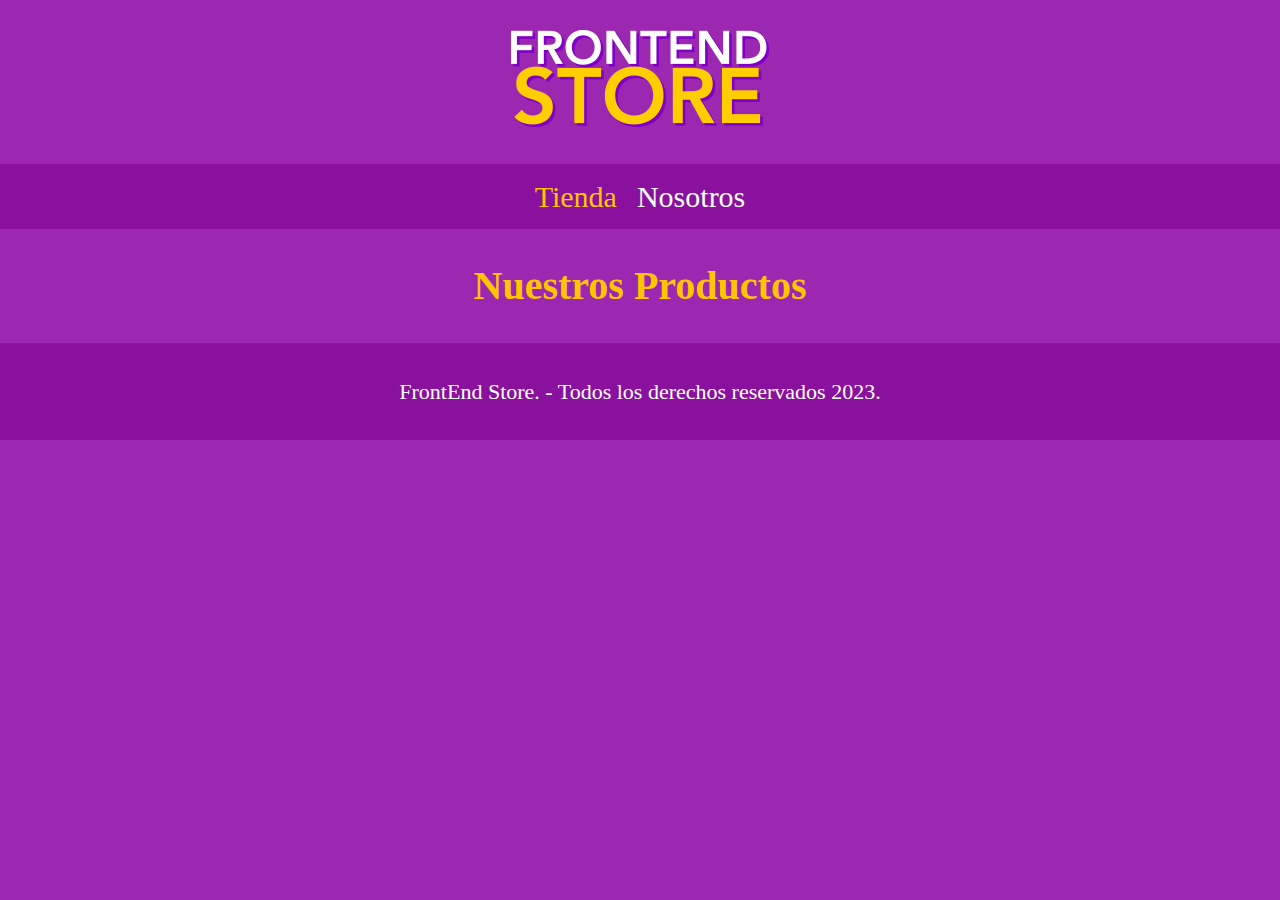
==== index.html @ 395a3dc1 "footer" ====
<!DOCTYPE html>
<html lang="en">
<head>
    <meta charset="UTF-8">
    <meta name="viewport" content="width=device-width, initial-scale=1.0">
    <title>FrontEnd Store</title>
    <link rel="stylesheet" href="css/normalize.css">
    <link rel="preconnect" href="https://fonts.googleapis.com">
    <link rel="preconnect" href="https://fonts.gstatic.com" crossorigin>
    <link href="https://fonts.googleapis.com/css2?family=Staatliches&display=swap" rel="stylesheet">
    <link rel="stylesheet" href="css/styles.css">
</head>
<body>
    <header class="header">
        <a href="index.html">
            <img class="header__logo" src="img/logo.png" alt="Logotipo">
        </a>
    </header>

    <nav class="navegacion">
            <a class="navegacion__enlace navegacion__enlace--activo" href="#">Tienda</a>
            <a class="navegacion__enlace" href="#">Nosotros</a>
        </nav>
        <main>

            <h1>Nuestros Productos</h1>








        </main>

        
    <footer class="footer">
        <p class="footer__texto">FrontEnd Store. - Todos los derechos reservados 2023.</p>
    </footer>
</body>
</html>
---- css/styles.css ----
:root{
    --primario : #9C27B0;
    --primarioOscuro : #89119D;
    --secundario : #FFC500;
    --secundarioOscuro: rgb(233,287,2);
    --blanco : #FFF;
    --negro : #000;
    
    /**Tipografia**/
    --fuentePrincipal :font-family: 'Staatliches', cursive;
}
html {
    box-sizing: border-box;
    font-size: 62.5%;
  }
  *, *:before, *:after {
    box-sizing: inherit;
  }
body{
    background-color: var(--primario);
    font-size: 1.6rem;
    line-height: 1.5;
}
p{
    font-family: Arial, Helvetica, sans-serif;
    color: var(--blanco);
    font-size: 1.8rem;
}
a{
    text-decoration: none;
}
img{
    max-width: 100%;
}
.contenedor{
    max-width: 120rem;
    margin: 0 auto; /**centra el contenido**/
}
h1,h2,h3{
    text-align: center;
    color: var(--secundario);
    font-family: var(--fuentePrincipal);
}
h1{
    font-size: 4rem;
}
h2{
    font-size: 3.2rem;
}
h3{
    font-size: 2.4rem;
}
/**Header**/
.header{
    display: flex;
    justify-content: center;

}
.header__logo{
    margin: 3rem 0;
}
/**Footer**/
.footer{
    background-color: var(--primarioOscuro);
    padding: 1rem 0;
    margin-top: 2rem;
}
.footer__texto{
    text-align: center;
    font-family: var(--fuentePrincipal);
    font-size: 2.2rem;
}

/**Navegacion**/
.navegacion{
    background-color: var(--primarioOscuro);
    padding: 1rem 0;
    display: flex;
    justify-content: center;
    gap: 2rem;
}
.navegacion__enlace{
    font-family: var(--fuentePrincipal);
    color: var(--blanco);
    font-size: 3rem;
}

.navegacion__enlace--activo,
.navegacion__enlace:hover{
    color: var(--secundario);
}
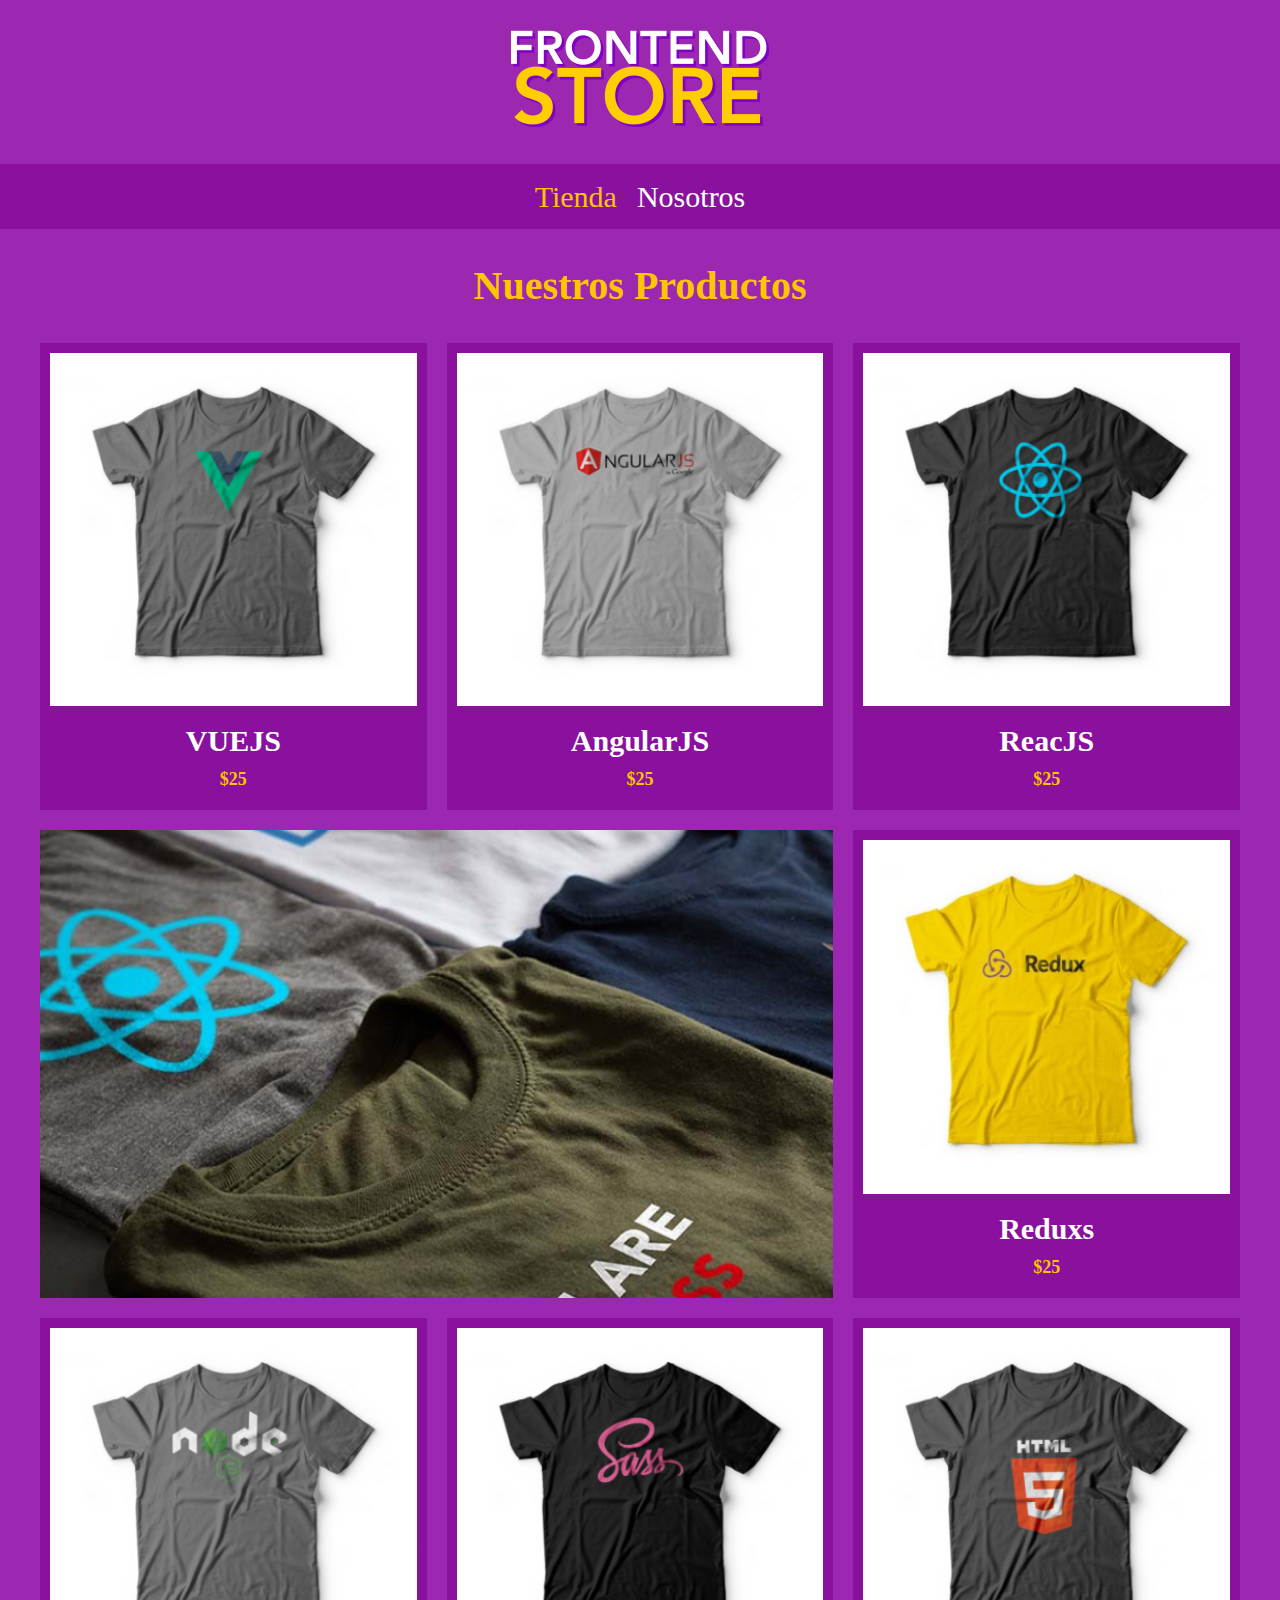
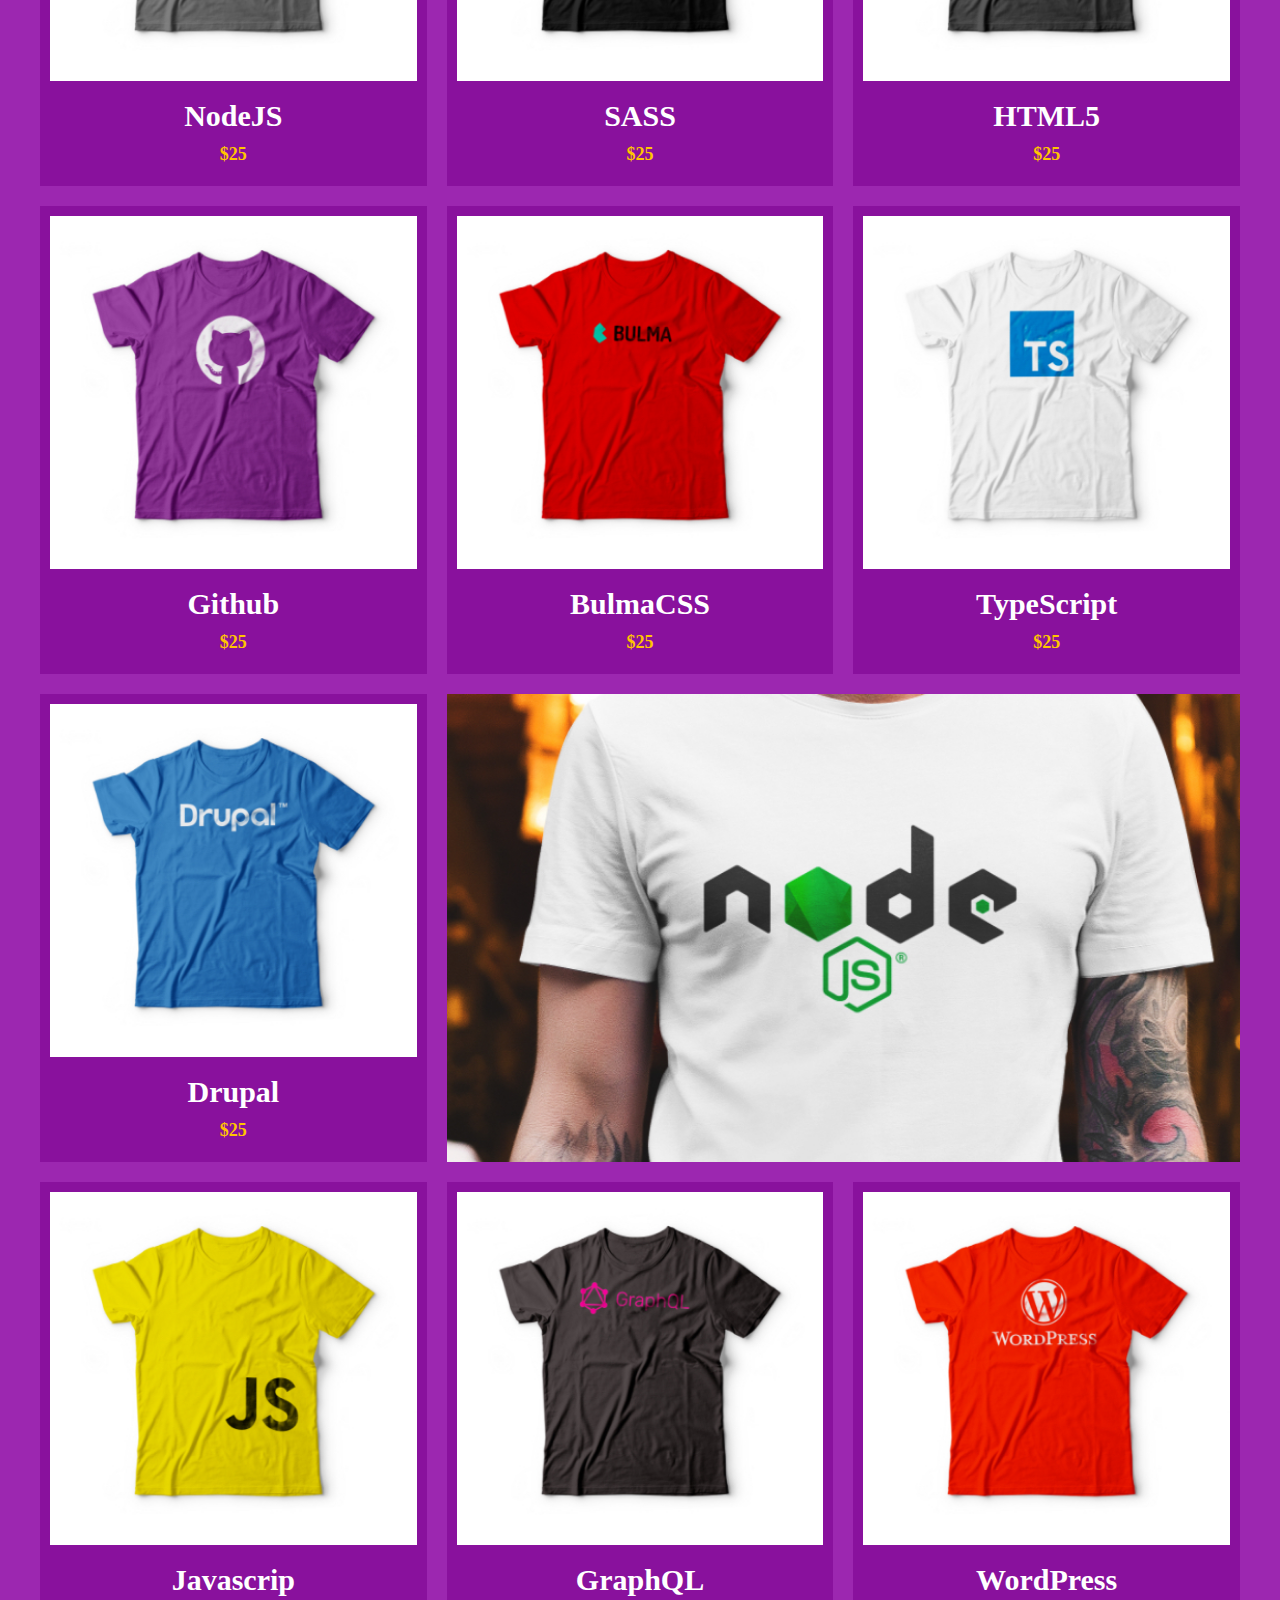
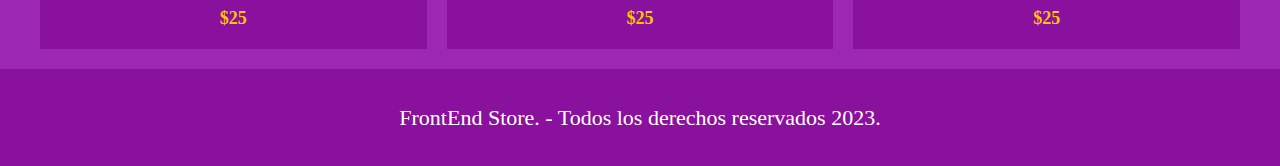
==== commit d03e743e: "productos" ====
--- a/index.html
+++ b/index.html
@@ -18,18 +18,149 @@
     </header>
 
     <nav class="navegacion">
-            <a class="navegacion__enlace navegacion__enlace--activo" href="#">Tienda</a>
-            <a class="navegacion__enlace" href="#">Nosotros</a>
+            <a class="navegacion__enlace navegacion__enlace--activo" href="index.html">Tienda</a>
+            <a class="navegacion__enlace" href="nosotros.html">Nosotros</a>
         </nav>
-        <main>
+        <main class = contenedor>
 
             <h1>Nuestros Productos</h1>
 
+            <div class="grid">
+                <div class="producto">
+                    <a href="producto.html">
+                        <img class="producto__imagen" src="img/1.jpg" alt="imagen camisa">
+                        <div class="producto__informacion">
+                            <p class="producto__nombre">VUEJS</p>
+                            <p class="producto__precio">$25</p>
+                        </div>
+                    </a>
+                    
+                </div><!--Cierre div producto-->
+                <div class="producto">
+                    <a href="producto.html">
+                        <img class="producto__imagen" src="img/2.jpg" alt="imagen camisa">
+                        <div class="producto__informacion">
+                            <p class="producto__nombre">AngularJS</p>
+                            <p class="producto__precio">$25</p>
+                        </div>
+                    </a>
+                    
+                </div><!--Cierre div producto-->
+                <div class="producto">
+                    <a href="producto.html">
+                        <img class="producto__imagen" src="img/3.jpg" alt="imagen camisa">
+                        <div class="producto__informacion">
+                            <p class="producto__nombre">ReacJS</p>
+                            <p class="producto__precio">$25</p>
+                        </div>
+                    </a>
+
+                </div><!--Cierre div producto-->
+                <div class="producto">
+                    <a href="producto.html">
+                        <img class="producto__imagen" src="img/4.jpg" alt="imagen camisa">
+                        <div class="producto__informacion">
+                            <p class="producto__nombre">Reduxs</p>
+                            <p class="producto__precio">$25</p>
+                        </div>
+                    </a>
+                </div><!--Cierre div producto-->
+                <div class="producto">
+                    <a href="producto.html">
+                        <img class="producto__imagen" src="img/5.jpg" alt="imagen camisa">
+                        <div class="producto__informacion">
+                            <p class="producto__nombre">NodeJS</p>
+                            <p class="producto__precio">$25</p>
+                        </div>
+                    </a>
+                </div><!--Cierre div producto-->
+                <div class="producto">
+                    <a href="producto.html">
+                        <img class="producto__imagen" src="img/6.jpg" alt="imagen camisa">
+                        <div class="producto__informacion">
+                            <p class="producto__nombre">SASS</p>
+                            <p class="producto__precio">$25</p>
+                        </div>
+                    </a>
+                </div><!--Cierre div producto-->
+                <div class="producto">
+                    <a href="producto.html">
+                        <img class="producto__imagen" src="img/7.jpg" alt="imagen camisa">
+                        <div class="producto__informacion">
+                            <p class="producto__nombre">HTML5</p>
+                            <p class="producto__precio">$25</p>
+                        </div>
+                    </a>
+                </div><!--Cierre div producto-->
+                <div class="producto">
+                    <a href="producto.html">
+                        <img class="producto__imagen" src="img/8.jpg" alt="imagen camisa">
+                        <div class="producto__informacion">
+                            <p class="producto__nombre">Github</p>
+                            <p class="producto__precio">$25</p>
+                        </div>
+                    </a>
+                </div><!--Cierre div producto-->
+                <div class="producto">
+                    <a href="producto.html">
+                        <img class="producto__imagen" src="img/9.jpg" alt="imagen camisa">
+                        <div class="producto__informacion">
+                            <p class="producto__nombre">BulmaCSS</p>
+                            <p class="producto__precio">$25</p>
+                        </div>
+                    </a>                    
+                </div><!--Cierre div producto-->
+                <div class="producto">
+                    <a href="producto.html">
+                        <img class="producto__imagen" src="img/10.jpg" alt="imagen camisa">
+                        <div class="producto__informacion">
+                            <p class="producto__nombre">TypeScript</p>
+                            <p class="producto__precio">$25</p>
+                        </div>
+                    </a>                   
+                </div><!--Cierre div producto-->
+                <div class="producto">
+                    <a href="producto.html">
+                        <img class="producto__imagen" src="img/11.jpg" alt="imagen camisa">
+                        <div class="producto__informacion">
+                            <p class="producto__nombre">Drupal</p>
+                            <p class="producto__precio">$25</p>
+                        </div>
+                    </a>            
+                </div><!--Cierre div producto-->
+                <div class="producto">
+                    <a href="producto.html">
+                        <img class="producto__imagen" src="img/12.jpg" alt="imagen camisa">
+                        <div class="producto__informacion">
+                            <p class="producto__nombre">Javascrip</p>
+                            <p class="producto__precio">$25</p>
+                        </div>
+                    </a>
+                </div><!--Cierre div producto-->
+                <div class="producto">
+                    <a href="producto.html">
+                        <img class="producto__imagen" src="img/13.jpg" alt="imagen camisa">
+                        <div class="producto__informacion">
+                            <p class="producto__nombre">GraphQL</p>
+                            <p class="producto__precio">$25</p>
+                        </div>
+                    </a>
+                </div><!--Cierre div producto-->
+                <div class="producto">
+                    <a href="producto.html">
+                        <img class="producto__imagen" src="img/14.jpg" alt="imagen camisa">
+                        <div class="producto__informacion">
+                            <p class="producto__nombre">WordPress</p>
+                            <p class="producto__precio">$25</p>
+                        </div>
+                    </a>                    
+                </div><!--Cierre div producto-->
+
+                <div class="grafico grafico--camisas"></div>
+                <div class="grafico grafico--node"></div>
 
 
-
-
-
+            </div> <!--Cierre div grid-->
 
 
         </main>
--- a/css/styles.css
+++ b/css/styles.css
@@ -40,6 +40,7 @@
     text-align: center;
     color: var(--secundario);
     font-family: var(--fuentePrincipal);
+   
 }
 h1{
     font-size: 4rem;
@@ -77,15 +78,79 @@
     padding: 1rem 0;
     display: flex;
     justify-content: center;
-    gap: 2rem;
+   
 }
 .navegacion__enlace{
     font-family: var(--fuentePrincipal);
     color: var(--blanco);
     font-size: 3rem;
+    margin-right: 2rem;
+}
+.navegacion__enlace:last-of-type{
+    margin-right: 0;
 }
 
 .navegacion__enlace--activo,
 .navegacion__enlace:hover{
+    color: var(--secundario);   
+} 
+/**GRID**/
+.grid{
+    display: grid;
+    grid-template-columns: 1fr 1fr;
+    column-gap: 2rem;
+    row-gap: 2rem;
+    /**o gap:2rem para lograr lo mismo**/
+}
+    @media (min-width: 768px){
+        .grid{
+            grid-template-columns: 1fr 1fr 1fr; 
+        }
+    }   
+
+
+/**Productos**/
+.producto{
+    background-color: var(--primarioOscuro);
+    padding: 1rem;
+    font-weight: bold;
+}
+.producto__imagen{
+    width: 100%;
+}
+.producto__nombre{
+    font-size: 3rem;
+}
+.producto__precio{
+    font: 2.8rem;
     color: var(--secundario);
-}+}
+.producto__nombre,
+.producto__precio{
+    font-family: var(--fuentePrincipal);
+    margin: 1rem 0;
+    text-align: center;
+    line-height: 1.2;
+}
+
+/**Graficos**/
+.grafico{
+    min-height: 30rem;/**para al dar scroll se vean los graficos en una pantalla mas pequeña**/
+    background-repeat: no-repeat;
+    background-size: cover;
+    grid-column: 1/3;
+}
+.grafico--camisas{
+    grid-row: 2/3;
+    background-image: url(../img/grafico1.jpg);
+}
+.grafico--node{
+    background-image: url(../img/grafico2.jpg);
+    grid-row: 8/9;
+}
+@media (min-width:768px){
+    .grafico--node{
+        grid-row: 5/6;
+        grid-column: 2/4;
+    }
+}
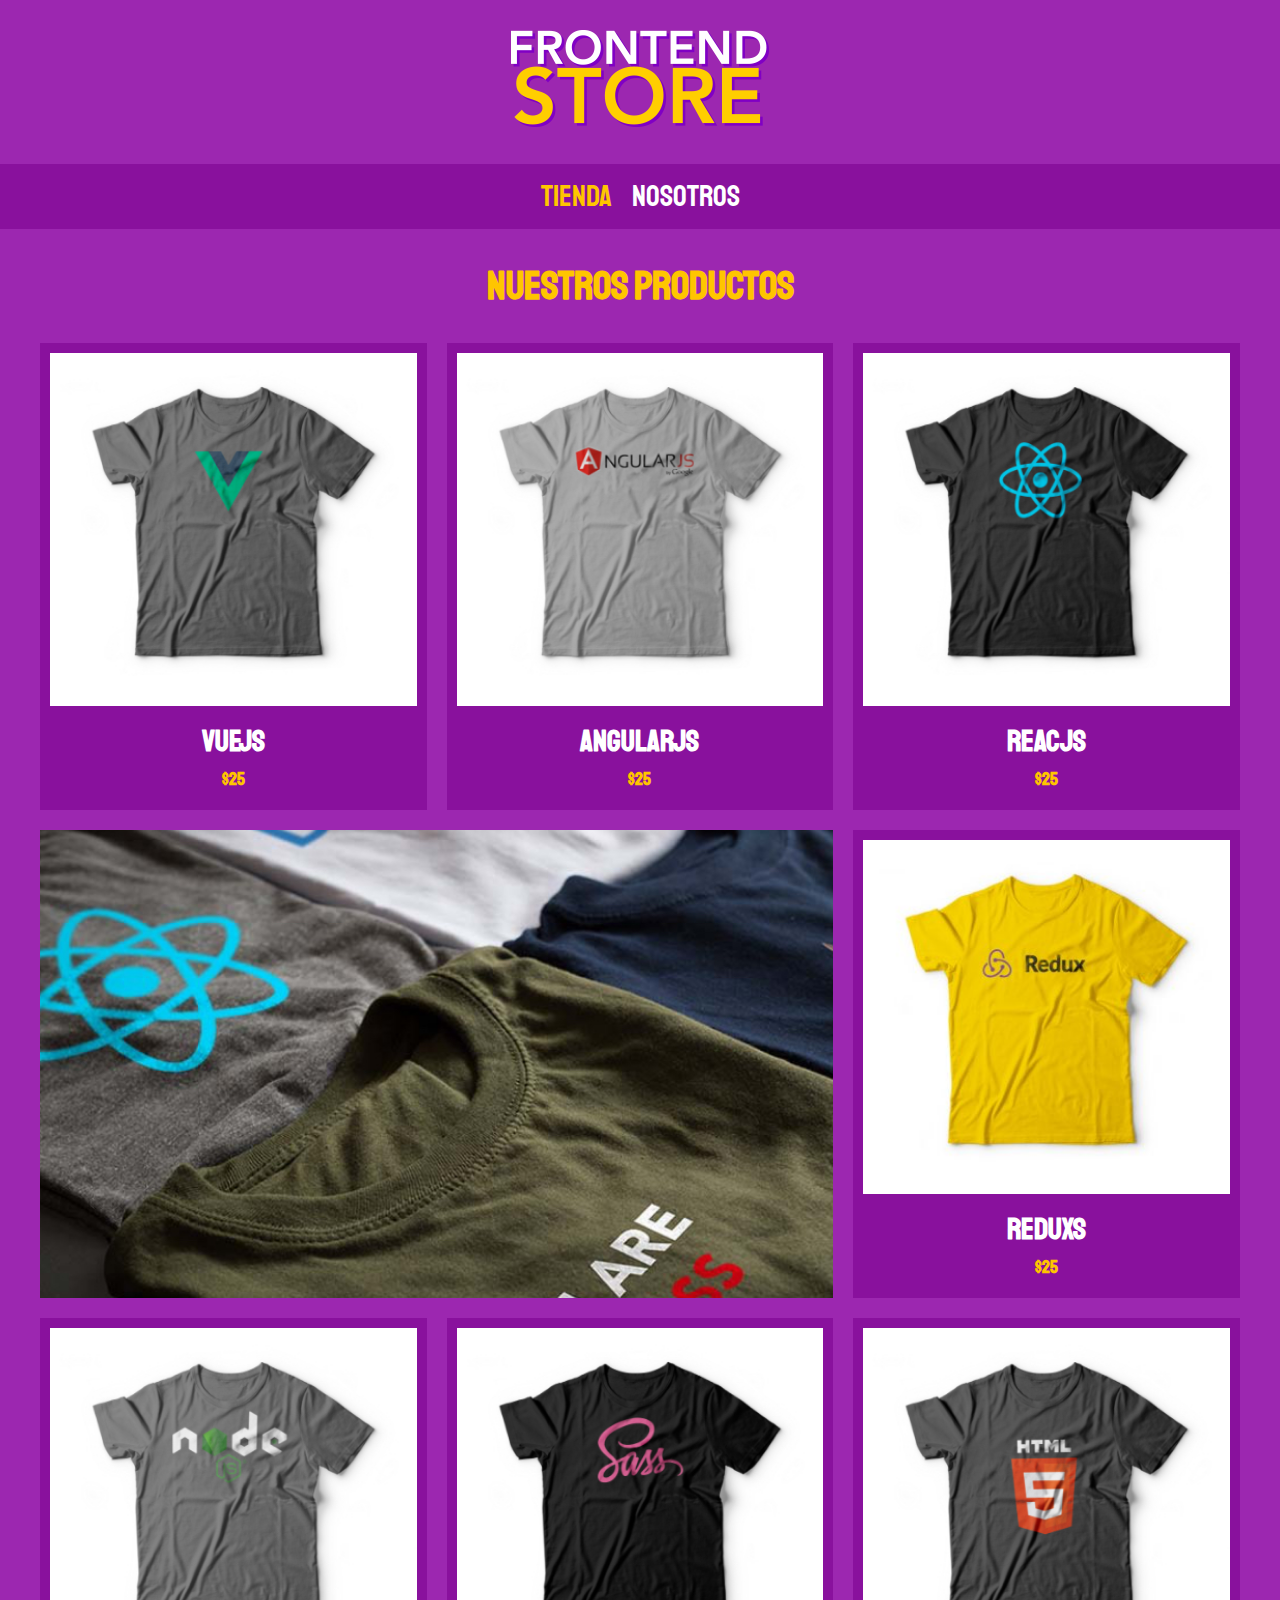
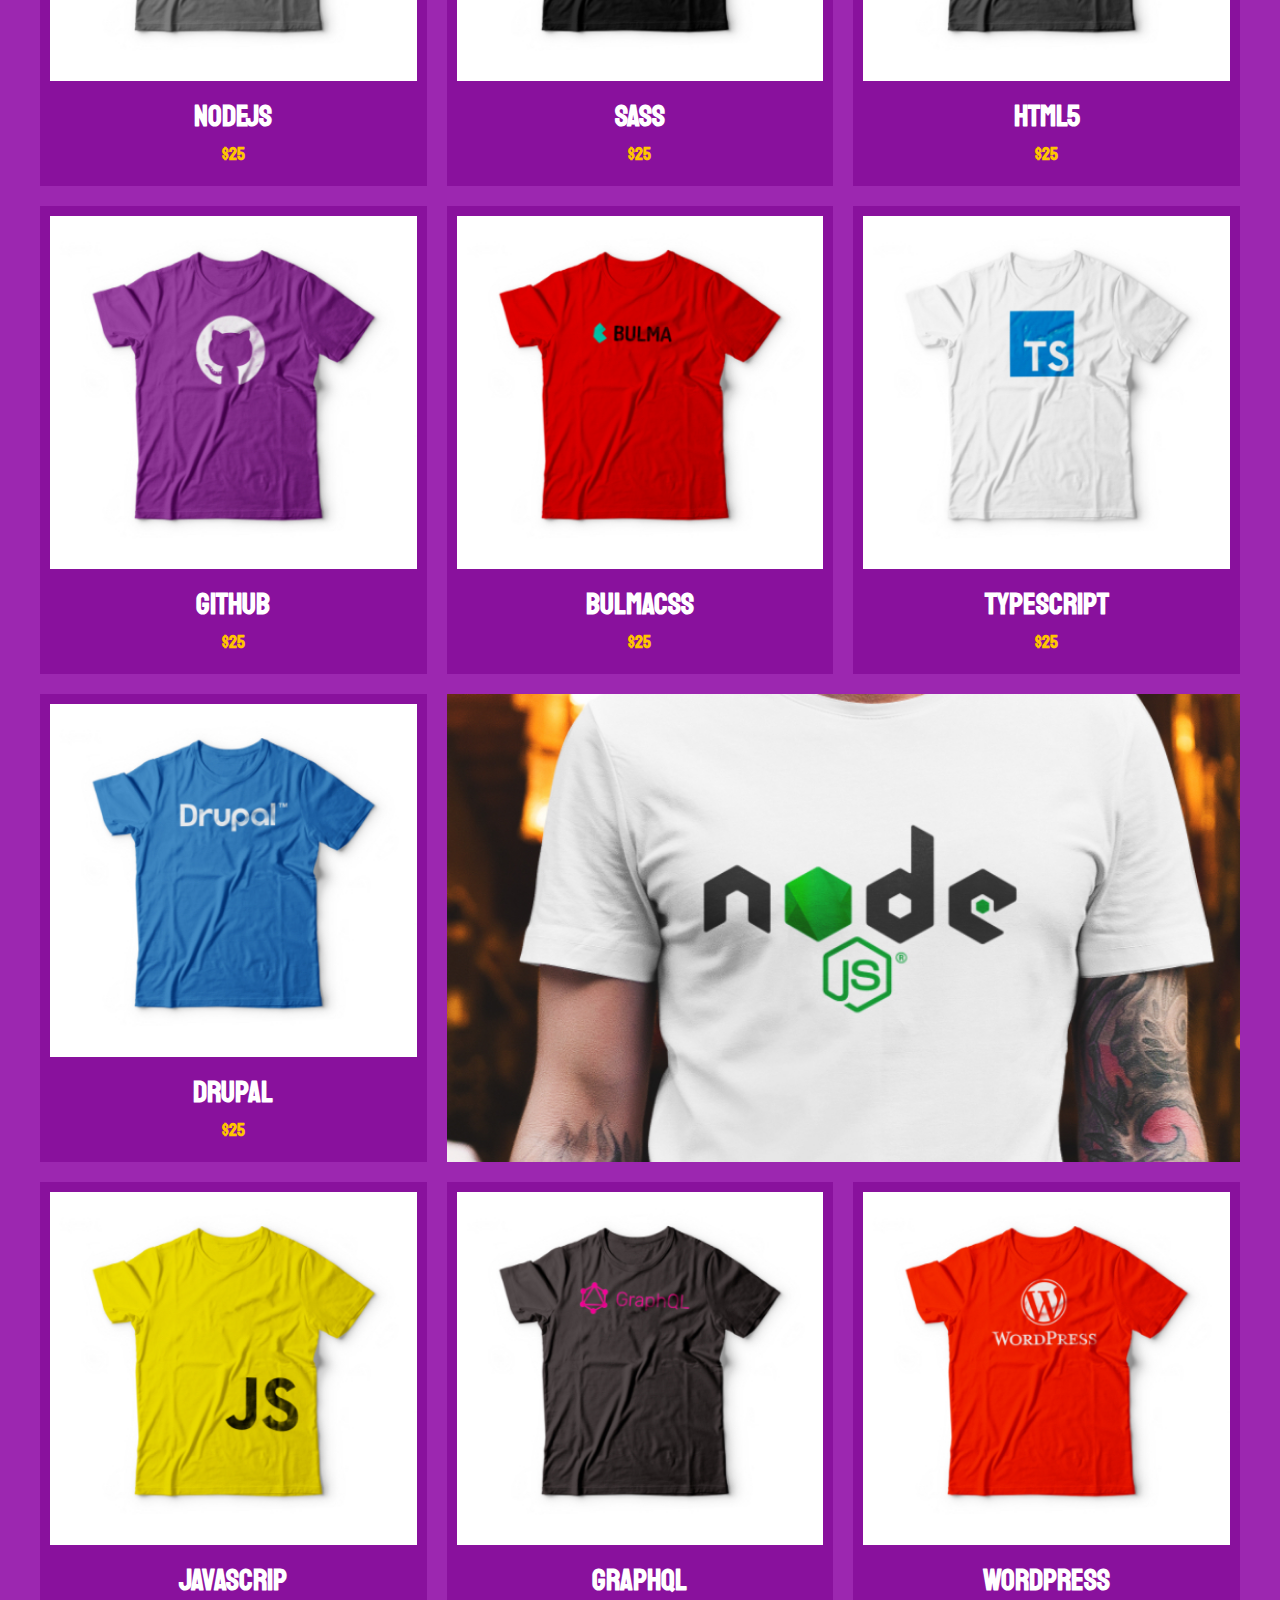
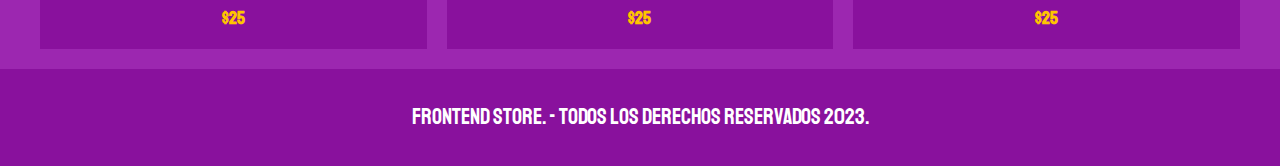
==== commit 3416fd0e: "Finalizacion" ====
--- a/index.html
+++ b/index.html
@@ -27,7 +27,7 @@
 
             <div class="grid">
                 <div class="producto">
-                    <a href="producto.html">
+                    <a href="productos.html">
                         <img class="producto__imagen" src="img/1.jpg" alt="imagen camisa">
                         <div class="producto__informacion">
                             <p class="producto__nombre">VUEJS</p>
@@ -37,7 +37,7 @@
                     
                 </div><!--Cierre div producto-->
                 <div class="producto">
-                    <a href="producto.html">
+                    <a href="productos.html">
                         <img class="producto__imagen" src="img/2.jpg" alt="imagen camisa">
                         <div class="producto__informacion">
                             <p class="producto__nombre">AngularJS</p>
@@ -47,7 +47,7 @@
                     
                 </div><!--Cierre div producto-->
                 <div class="producto">
-                    <a href="producto.html">
+                    <a href="productos.html">
                         <img class="producto__imagen" src="img/3.jpg" alt="imagen camisa">
                         <div class="producto__informacion">
                             <p class="producto__nombre">ReacJS</p>
@@ -57,7 +57,7 @@
 
                 </div><!--Cierre div producto-->
                 <div class="producto">
-                    <a href="producto.html">
+                    <a href="productos.html">
                         <img class="producto__imagen" src="img/4.jpg" alt="imagen camisa">
                         <div class="producto__informacion">
                             <p class="producto__nombre">Reduxs</p>
@@ -66,7 +66,7 @@
                     </a>
                 </div><!--Cierre div producto-->
                 <div class="producto">
-                    <a href="producto.html">
+                    <a href="productos.html">
                         <img class="producto__imagen" src="img/5.jpg" alt="imagen camisa">
                         <div class="producto__informacion">
                             <p class="producto__nombre">NodeJS</p>
@@ -75,7 +75,7 @@
                     </a>
                 </div><!--Cierre div producto-->
                 <div class="producto">
-                    <a href="producto.html">
+                    <a href="productos.html">
                         <img class="producto__imagen" src="img/6.jpg" alt="imagen camisa">
                         <div class="producto__informacion">
                             <p class="producto__nombre">SASS</p>
@@ -84,7 +84,7 @@
                     </a>
                 </div><!--Cierre div producto-->
                 <div class="producto">
-                    <a href="producto.html">
+                    <a href="productos.html">
                         <img class="producto__imagen" src="img/7.jpg" alt="imagen camisa">
                         <div class="producto__informacion">
                             <p class="producto__nombre">HTML5</p>
@@ -93,7 +93,7 @@
                     </a>
                 </div><!--Cierre div producto-->
                 <div class="producto">
-                    <a href="producto.html">
+                    <a href="productos.html">
                         <img class="producto__imagen" src="img/8.jpg" alt="imagen camisa">
                         <div class="producto__informacion">
                             <p class="producto__nombre">Github</p>
@@ -102,7 +102,7 @@
                     </a>
                 </div><!--Cierre div producto-->
                 <div class="producto">
-                    <a href="producto.html">
+                    <a href="productos.html">
                         <img class="producto__imagen" src="img/9.jpg" alt="imagen camisa">
                         <div class="producto__informacion">
                             <p class="producto__nombre">BulmaCSS</p>
@@ -111,7 +111,7 @@
                     </a>                    
                 </div><!--Cierre div producto-->
                 <div class="producto">
-                    <a href="producto.html">
+                    <a href="productos.html">
                         <img class="producto__imagen" src="img/10.jpg" alt="imagen camisa">
                         <div class="producto__informacion">
                             <p class="producto__nombre">TypeScript</p>
@@ -120,7 +120,7 @@
                     </a>                   
                 </div><!--Cierre div producto-->
                 <div class="producto">
-                    <a href="producto.html">
+                    <a href="productos.html">
                         <img class="producto__imagen" src="img/11.jpg" alt="imagen camisa">
                         <div class="producto__informacion">
                             <p class="producto__nombre">Drupal</p>
@@ -129,7 +129,7 @@
                     </a>            
                 </div><!--Cierre div producto-->
                 <div class="producto">
-                    <a href="producto.html">
+                    <a href="productos.html">
                         <img class="producto__imagen" src="img/12.jpg" alt="imagen camisa">
                         <div class="producto__informacion">
                             <p class="producto__nombre">Javascrip</p>
@@ -138,7 +138,7 @@
                     </a>
                 </div><!--Cierre div producto-->
                 <div class="producto">
-                    <a href="producto.html">
+                    <a href="productos.html">
                         <img class="producto__imagen" src="img/13.jpg" alt="imagen camisa">
                         <div class="producto__informacion">
                             <p class="producto__nombre">GraphQL</p>
@@ -147,7 +147,7 @@
                     </a>
                 </div><!--Cierre div producto-->
                 <div class="producto">
-                    <a href="producto.html">
+                    <a href="productos.html">
                         <img class="producto__imagen" src="img/14.jpg" alt="imagen camisa">
                         <div class="producto__informacion">
                             <p class="producto__nombre">WordPress</p>
--- a/css/styles.css
+++ b/css/styles.css
@@ -7,7 +7,7 @@
     --negro : #000;
     
     /**Tipografia**/
-    --fuentePrincipal :font-family: 'Staatliches', cursive;
+    --fuentePrincipal :'Staatliches', cursive;
 }
 html {
     box-sizing: border-box;
@@ -30,7 +30,7 @@
     text-decoration: none;
 }
 img{
-    max-width: 100%;
+    width: 100%;
 }
 .contenedor{
     max-width: 120rem;
@@ -39,8 +39,8 @@
 h1,h2,h3{
     text-align: center;
     color: var(--secundario);
-    font-family: var(--fuentePrincipal);
-   
+    font-family: var(--fuentePrincipal)
+    
 }
 h1{
     font-size: 4rem;
@@ -115,9 +115,7 @@
     padding: 1rem;
     font-weight: bold;
 }
-.producto__imagen{
-    width: 100%;
-}
+
 .producto__nombre{
     font-size: 3rem;
 }
@@ -154,3 +152,90 @@
         grid-column: 2/4;
     }
 }
+
+/**Sobre Nosotros**/
+@media (min-width:768px){
+    .nosotros{
+        
+        grid-template-columns: 1fr 1fr;
+        column-gap: 2rem;
+        height: 40rem;
+        width: auto;
+    }
+}
+.nosotros{
+    display: grid;
+    grid-template-rows: repeat(2, 1fr);
+   
+}
+
+.nosotros__imagen{
+    border-radius: 1rem;
+    grid-row: 1/2 ;
+   
+}
+@media (min-width:768px){
+    .nosotros__imagen{
+        grid-column: 2/3;
+    }
+}
+
+/**Bloques**/
+
+.bloques{
+    display: grid;
+    grid-template-columns: repeat(2,1fr);
+    gap: 2rem;
+}
+@media (min-width:768px){
+    .bloques{
+        grid-template-columns: repeat(4,1fr);
+    }
+}
+
+.bloque{
+    text-align: center;
+}
+.bloque__titulo{
+    margin: 0;
+}
+
+/**Pagina del Producto**/
+
+@media (min-width: 768px){
+    .camisa{
+        display: grid;
+        grid-template-columns: repeat(2,1fr);
+        column-gap: 2rem;
+    }
+}
+.formulario{
+    display: grid;
+    grid-template-columns: repeat(2, 1fr);
+    gap:2rem;   
+}
+.formulario__campo{
+    border-color: var(--primarioOscuro);
+    border-width: 1rem;
+    border-style: solid;
+    background-color: var(--primarioOscuro);
+    color: var(--blanco);
+    font-family: Arial, Helvetica, sans-serif;
+    font-size: 2rem;
+    padding: 1rem;
+
+}
+.formulario__submit{
+    background-color: var(--secundario);
+    border: none;
+    font-size: 2rem; 
+    font-family: var(--fuentePrincipal);
+    padding: 2rem;
+    transition: background-color .3s ease; /**Animacion a boton del carrito**/
+    grid-column: 1/3;
+}
+.formulario__submit:hover{
+    
+    cursor: pointer;
+    background-color: var(--secundarioOscuro);
+}
